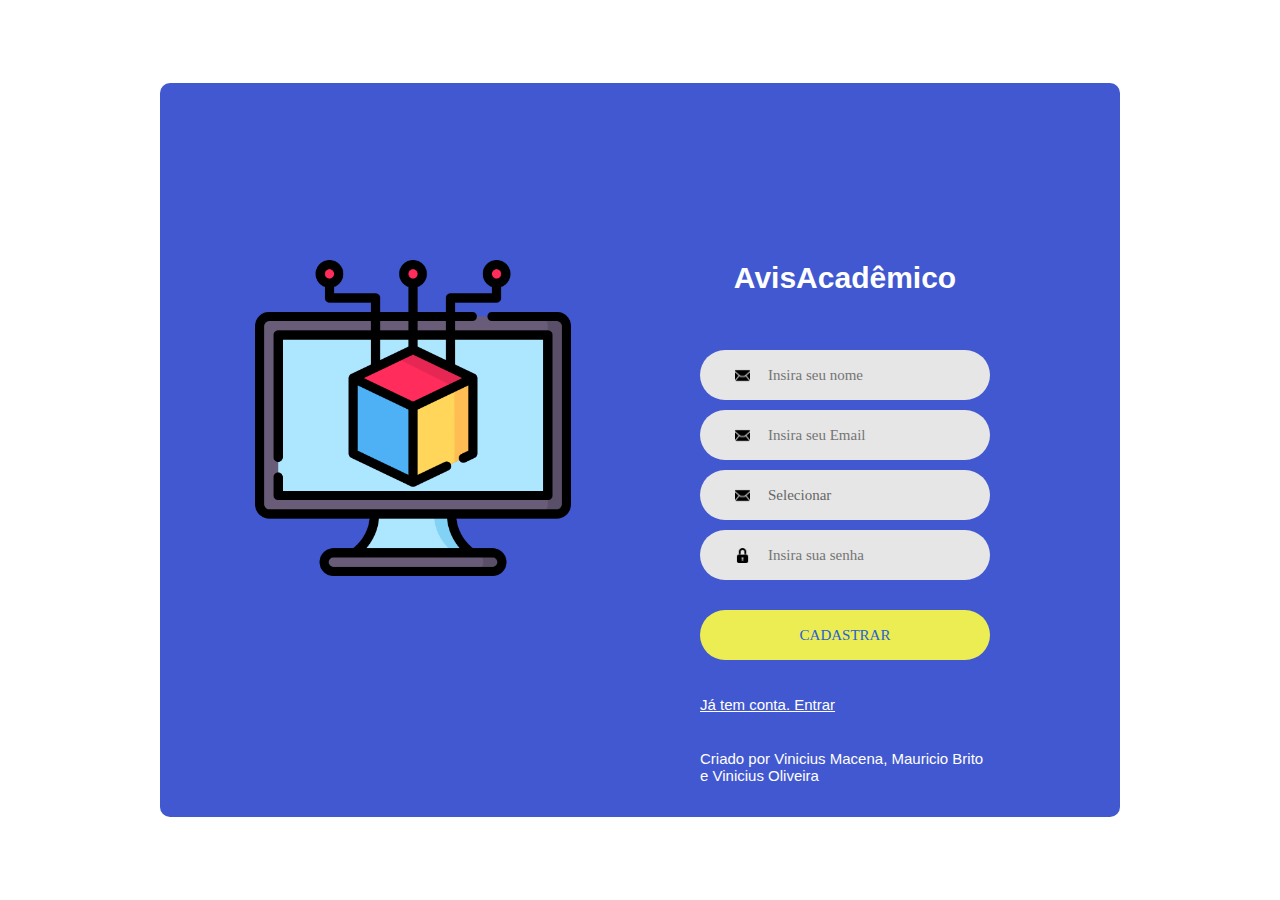
==== src/views/cadastro.html @ f3f06be6 "Refactor: refatoração de código" ====
<!DOCTYPE html>
<html lang="pt-br">

<head>
	<title>Cadastrar</title>
	<meta charset="UTF-8">
	<meta name="viewport" content="width=device-width, initial-scale=1">
	<link rel="icon" type="image/png" href="./../../public/assets/icons/favicon.png" />
	<link rel="stylesheet" type="text/css" href="./../../public/styles/gerais/utils.css">
	<link rel="stylesheet" type="text/css" href="./../../public/styles/autenticacao/autenticacao.css">

	<!-- Gerais -->
	<!-- CSS -->
	<link rel="stylesheet" href="./../../public/styles/gerais/componentes.css">

	<!-- Scripts -->
	<script src="./../../public/scripts/gerais/mensagens.js"></script>
	<script src="./../../public/scripts/gerais/variaveis_globais.js"></script>
	<script src="./../../public/scripts/gerais/requisicoes.js"></script>
	<script src="./../../public/scripts/gerais/gerais.js"></script>
	<script src="./../../public/scripts/gerais/componentes.js"></script>
</head>

<body>

	<div class="envelopar-login">
		<div class="imagem-login">
			<img src="./../../public/assets/icons/favicon.png" alt="IMG">
		</div>

		<form class="formulario-login validar-formulario" method="post" action="">
			<span class="titulo-formulario-login">
				<span>Avis</span><span class="vermelho">Acadêmico</span>
			</span>

			<div class="envelopar-input validar-input" data-validate="Nome inválido">
				<input class="entrada" type="text" name="iNome" placeholder="Insira seu nome">
				<span class="iconeEntrada">
					<img src="./../../public/assets/icons/envelope.png" alt="Envelope preto">
				</span>
			</div>

			<div class="envelopar-input validar-input" data-validate="Email inválido">
				<input class="entrada" type="text" name="iEmail" placeholder="Insira seu Email">
				<span class="iconeEntrada">
					<img src="./../../public/assets/icons/envelope.png" alt="Envelope preto">
				</span>
			</div>

			<div class="envelopar-input">
				<input class="entrada" type="file" id="foto" name="iFoto" accept="image/*" placeholder="Insira sua foto">
				<label for="foto"><p>Selecionar</p></label>
				<span class="iconeEntrada">
					<img src="./../../public/assets/icons/envelope.png" alt="Envelope preto">
				</span>
			</div>

			<div class="envelopar-input validar-input" data-validate="Senha inválida">
				<input class="entrada" type="password" name="iSenha" placeholder="Insira sua senha">
				<span class="iconeEntrada">
					<img src="./../../public/assets/icons/cadeado-trancado.png" alt="Cadeado trancado preto">
				</span>
			</div>

			<div class="envelopar-botoes-formulario-login">
				<button class="botao-formulario-login" name="entrar" type="submit">
					Cadastrar
				</button>
			</div>

			<div class="link-registro">
				<br>
				<br>
				<a href="./../../index.html">
					Já tem conta. Entrar
					<i class="fa fa-long-arrow-right m-l-5" aria-hidden="true"></i>
				</a>
				<br>
				<br>
				<br>
				<footer>
					<p>Criado por Vinicius Macena, Mauricio Brito e Vinicius Oliveira</p>
				</footer>
			</div>
		</form>
	</div>

	<script src="./../../public/scripts/gerais/validacoes.js"></script>
	<script src="./../../public/scripts/autenticacao/cadastro.js"></script>

</body>

</html>
---- public/styles/gerais/utils.css ----
/*CORES*/
:root {
    --cor--primaria--background--login: #4158d0;
    --cor--secundaria--background--login: #000000;
    --cor--botâo: #2663d4;
    --cor--background--page: #FFFFFF;
    --cor--botao--login--cadastro: #ecec53;
    --cor--botao--login--cadastro--hover: #ccdc94;
    --branco: rgb(248, 248, 248);
    --preto: rgb(5, 5, 5);
    --vermelho: #FF6060;
    --vermelho-hover: #ff8b8b;
    --azul: #04AED3;
    --azul-hover: #1dc6ec;
    --verde-confirmar: #04D361;
    --verde-confirmar-hover: #1de276;
    --cinza-pesquisar: rgb(167, 167, 167);
    --cinza-pesquisar-hover: rgb(204, 204, 204);
    --cinza-cartao: rgb(225 225 225);
    --cinza-bloqueado: rgb(190, 190, 190);
}

/*FONTES*/
@import url('https://fonts.googleapis.com/css2?family=Josefin+Sans:ital,wght@0,100;0,300;1,100;1,300&family=Montserrat:ital,wght@0,700;1,700&family=Poppins:ital,wght@0,100;0,300;0,400;0,500;0,600;0,700;1,100;1,300;1,400;1,500;1,600;1,700&display=swap');

* {
    margin: 0;
    padding: 0;
    box-sizing: border-box;
}

h1, h2, h3, h4, h5, span {
	font-family: 'Poppins', sans-serif;
	font-size: 15px;
}

p, a{
	font-family: 'Montserrat', sans-serif;
	font-size: 15px;
}

/* Validacoes */
.validate-input {
    position: relative;
}

.alert-validate::before {
    content: attr(data-validate);
    position: absolute;
    max-width: 70%;
    background-color: #e6ceee;
    border: 3px solid #4158d0;
    border-radius: 13px;
    padding: 4px 25px 4px 10px;
    top: 50%;
    -webkit-transform: translateY(-50%);
    -moz-transform: translateY(-50%);
    -ms-transform: translateY(-50%);
    -o-transform: translateY(-50%);
    transform: translateY(-50%);
    right: 8px;
    pointer-events: none;

    font-family: 'Poppins';
    font-weight: 500;
    color: #2663d4;
    font-size: 13px;
    line-height: 1.4;
    text-align: left;

    visibility: hidden;
    opacity: 0;

    -webkit-transition: opacity 0.4s;
    -o-transition: opacity 0.4s;
    -moz-transition: opacity 0.4s;
    transition: opacity 0.4s;
}

.alert-validate::after {
    content: "\2022";
    font-family: FontAwesome;
    display: block;
    position: absolute;
    color: #cf0000;
    font-size: 50px;
    top: 50%;
    -webkit-transform: translateY(-50%);
    -moz-transform: translateY(-50%);
    -ms-transform: translateY(-50%);
    -o-transform: translateY(-50%);
    transform: translateY(-50%);
    right: 13px;
}

.alert-validate:hover:before {
    visibility: visible;
    opacity: 1;
}

/* outras fontes */
/* font-family: 'Josefin Sans', sans-serif;
font-family: 'Montserrat', sans-serif; */
---- public/styles/autenticacao/autenticacao.css ----
/* Estilos gerais */
body{
    display: flex;
    flex-direction: column;
    align-items: center;
    justify-content: center;
    height: 100vh;
    width: 100%;
}

p,
a {
    font-size: 15px;
    color: white;
}

span {
    font-size: 30px;
    color: white;
}

input,
textarea {
    outline: none;
    border: none;
}

button {
    outline: none !important;
    border: none;
    background: transparent;
    cursor: pointer;
}

button:hover {
    cursor: pointer;
}

.envelopar-login {
    width: 960px;
    background: var(--cor--primaria--background--login);
    border-radius: 10px;
    overflow: hidden;
    display: flex;
    flex-wrap: wrap;
    justify-content: space-between;
    padding: 177px 130px 33px 95px;
}

.imagem-login {
    transition: 0.5s;
    width: 316px;
}

.imagem-login:hover {
    transition: 0.5s;
    transform: scale(1.2);
}

.imagem-login img {
    max-width: 100%;
}

.formulario-login {
    width: 290px;
}

.titulo-formulario-login {
    font-family: 'Poppins';
    font-weight: bold;
    font-size: 24px;
    color: var(--cor--background--page);
    line-height: 1.2;
    text-align: center;
    width: 100%;
    display: block;
    padding-bottom: 54px;
}

.envelopar-input {
    position: relative;
    width: 100%;
    z-index: 1;
    margin-bottom: 10px;
}

.entrada {
    font-family: 'Poppins';
    font-weight: 500;
    font-size: 15px;
    line-height: 1.5;
    color: var(--cor--botâo);
    display: block;
    width: 100%;
    background: #e6e6e6;
    height: 50px;
    border-radius: 25px;
    padding: 0 30px 0 68px;
}

.iconeEntrada {
    font-size: 15px;
    display: flex;
    align-items: center;
    position: absolute;
    border-radius: 25px;
    bottom: 0;
    left: 0;
    width: 100%;
    height: 100%;
    padding-left: 35px;
    pointer-events: none;
    color: #666666;
    transition: all 0.4s;
}

.iconeEntrada img {
    height: 15px;
}

/* Estilos do botão */
.envelopar-botoes-formulario-login {
    width: 100%;
    display: flex;
    flex-wrap: wrap;
    justify-content: center;
    padding-top: 20px;
}

.botao-formulario-login {
    font-family: Montserrat-Bold;
    font-size: 15px;
    line-height: 1.5;
    color: var(--cor--botâo);
    text-transform: uppercase;
    width: 100%;
    height: 50px;
    border-radius: 25px;
    background: var(--cor--botao--login--cadastro);
    display: flex;
    justify-content: center;
    align-items: center;
    padding: 0 25px;
    transition: all 0.4s;
}

.botao-formulario-login:hover {
    background: #ccdc94;
}

/* Estilos adicionais */
.botoes-ban {
    width: 40px;
    height: 40px;
}

#img-nav {
    padding: 10px;
    width: 50px;
}


form #containerArquivo{
    font-family: 'Poppins';
    font-weight: 500;
    font-size: 15px;
    line-height: 1.5;
    color: var(--cor--botâo);
    display: block;
    width: 100%;
    background: #e6e6e6;
    height: 50px;
    border-radius: 25px;
    padding: 0 30px 0 68px;
}

form input[type='file'] {
    display: none;
}

form label[for=foto] {
    font-family: 'Poppins';
    font-weight: 500;
    font-size: 15px;
    line-height: 1.5;
    color: var(--cor--botâo);
    display: flex;
    align-items: center;
    justify-content: start;
    width: 100%;
    background: #e6e6e6;
    height: 50px;
    border-radius: 25px;
    padding: 0 30px 0 68px;
}

form label[for=foto] p {
    font-family: 'Poppins';
    color: #666666;
    width: 100%;
    white-space: nowrap;
    overflow: hidden;
    text-overflow: ellipsis;
}
---- public/styles/gerais/componentes.css ----
.notificacao {
    position: fixed;
    bottom: 20px;
    right: 20px;
    padding: 10px;
    border-radius: 5px;
    background-color: var(--branco);
    font-size: 16px;
    font-weight: bold;
    box-shadow: 10px 10px 10px rgba(0, 0, 0, 0.295);
    z-index: 9999 !important;
    max-width: 300px;
}

.notificacao p {
    font-weight: bold;
    padding: 10px;
}

/* Components gerais */
.fecharConfirmar {
    animation-name: fecharConfirmar !important;
}

.containerComponent {
    z-index: 10;
    width: 100%;
    height: 100%;
    background-color: rgba(0, 0, 0, 0.705);
    position: fixed;
    top: 0;
    left: 0;
    display: flex;
    justify-content: center;
    align-items: center;
    padding: 20px;
    overflow-y: auto;
    box-sizing: border-box;

    opacity: 0;
    animation-name: abrirConfirmar;
    animation-duration: 0.2s;
    animation-fill-mode: forwards;
  }

.containerComponent #containerArquivo{
    display: flex;
    height: 50px;
}

.containerComponent #nomeArquivo{
    flex: 1;
    height: 50px;
    background-color: var(--cinza);
    border: 0.5px solid rgba(0, 0, 0, 0.507);
    border-radius: 5px 0 0 5px;
    font-size: 15px;
    padding: 0 15px;
    overflow: hidden;
    border-right: none;
    display: flex;
    align-items: center;
    text-align: left;
}

.containerComponent input[type='file'] {
    display: none;
}

.containerComponent label[for=foto], .containerComponent label[for=fotoPerfil] {
    cursor: pointer;
    width: 100px;
    height: 50px;
    display: flex;
    align-items: center;
    justify-content: center;
    background-color: rgb(211, 211, 211);
    border-radius: 0 5px 5px 0;
    border: 0.5px solid rgba(0, 0, 0, 0.507);
    transition: 0.5s;
}

.containerComponent label[for=foto]:hover, .containerComponent label[for=fotoPerfil]:hover {
    transition: 0.5s;
    background-color: rgb(233, 233, 233);
}

.containerComponent label[for=foto] p, .containerComponent label[for=fotoPerfil] p {
    font-weight: bold;
}
  
.containerComponent .janelaConfirmar #fotoEditarPerfil {
    height: 100px;
    width: 100px;
    border-radius: 50%;
    margin: 0 auto 20px;
}
  
.containerComponent .janelaConfirmar {
    position: relative;
    margin-top: 50px;
    display: flex;
    flex-direction: column;
    width: 400px;
    min-width: 300px;
    max-width: 800px;
    height: fit-content;
    background-color: var(--branco);
    padding: 40px 20px 20px 20px;
    border-radius: 10px;

    opacity: 0;
    transform: scale(0.75);
    animation-name: abrirJanelaConfirmar;
    animation-duration: 1s;
    animation-fill-mode: forwards;
    animation-delay: 0.2s;
}

.containerComponent .janelaConfirmar div.grupo{
    display: flex;
    flex-direction: column;
}

.containerComponent .janelaConfirmar div.grupo input{
    margin: 0;
}
  
.containerComponent .janelaConfirmar .fecharJanelaConfirmar {
    position: absolute;
    top: 0;
    right: 0;
    border: 0;
    background-color: transparent;
    height: 40px;
    width: 40px;
    font-size: 40px;
    cursor: pointer;
    border-radius: 0 10px 0 0;
    display: flex;
    align-items: center;
    justify-content: center;
    transition: 0.5s;
}

.containerComponent .janelaConfirmar .fecharJanelaConfirmar:hover {
    transition: 0.5s;
    transform: scale(1.1);
}
  
.containerComponent .janelaConfirmar p {
    color: var(--verde-escuro);
    font-weight: bold;
    text-align: center;
}
  
.containerComponent .janelaConfirmar input {
    height: 50px;
    padding: 5px;
    margin: 10px;
}
  
.containerComponent .janelaConfirmar .janelaConfirmarAcoes {
    margin: 15px 0;
    width: 100%;
    display: flex;
    justify-content: space-between;
}
  
.containerComponent .janelaConfirmar .janelaConfirmarAcoes button.confirmar,
.containerComponent .janelaConfirmar .janelaConfirmarAcoes button.cancelar {
    border: 0;
    border-radius: 10px;
    height: 50px;
    width: 150px;
    font-weight: bold;
    font-size: 20px;
    transition: 0.5s;
    cursor: pointer;
    display: flex;
    align-items: center;
    justify-content: center;
}
  
.containerComponent
.janelaConfirmar
.janelaConfirmarAcoes
button.confirmar {
    background-color: var(--verde-confirmar);
}
  
.containerComponent
.janelaConfirmar
.janelaConfirmarAcoes
button.confirmar:hover {
    background-color: var(--verde-confirmar-hover);
    transition: 0.5s;
}
  
.containerComponent .janelaConfirmar .janelaConfirmarAcoes button.cancelar {
    background-color: var(--vermelho);
}
  
.containerComponent
.janelaConfirmar
.janelaConfirmarAcoes
button.cancelar:hover {
    background-color: var(--vermelho-hover);
    transition: 0.5s;
}
  
.containerComponent .janelaConfirmar .janelaConfirmarAcoes button p {
    color: white !important;
}

@keyframes abrirConfirmar {
    from {
        opacity: 0;
    } to{
        opacity: 1;
    }
}

@keyframes fecharConfirmar {
    from {
        opacity: 1;
    } to{
        opacity: 0;
    }
}

@keyframes abrirJanelaConfirmar {
    from {
        opacity: 0;
        transform: scale(1);
    } to{
        opacity: 1;
        transform: scale(1.2);
    }
}

@keyframes fecharJanelaConfirmar {
    from {
        opacity: 1;
    } to{
        opacity: 0;
    }
}
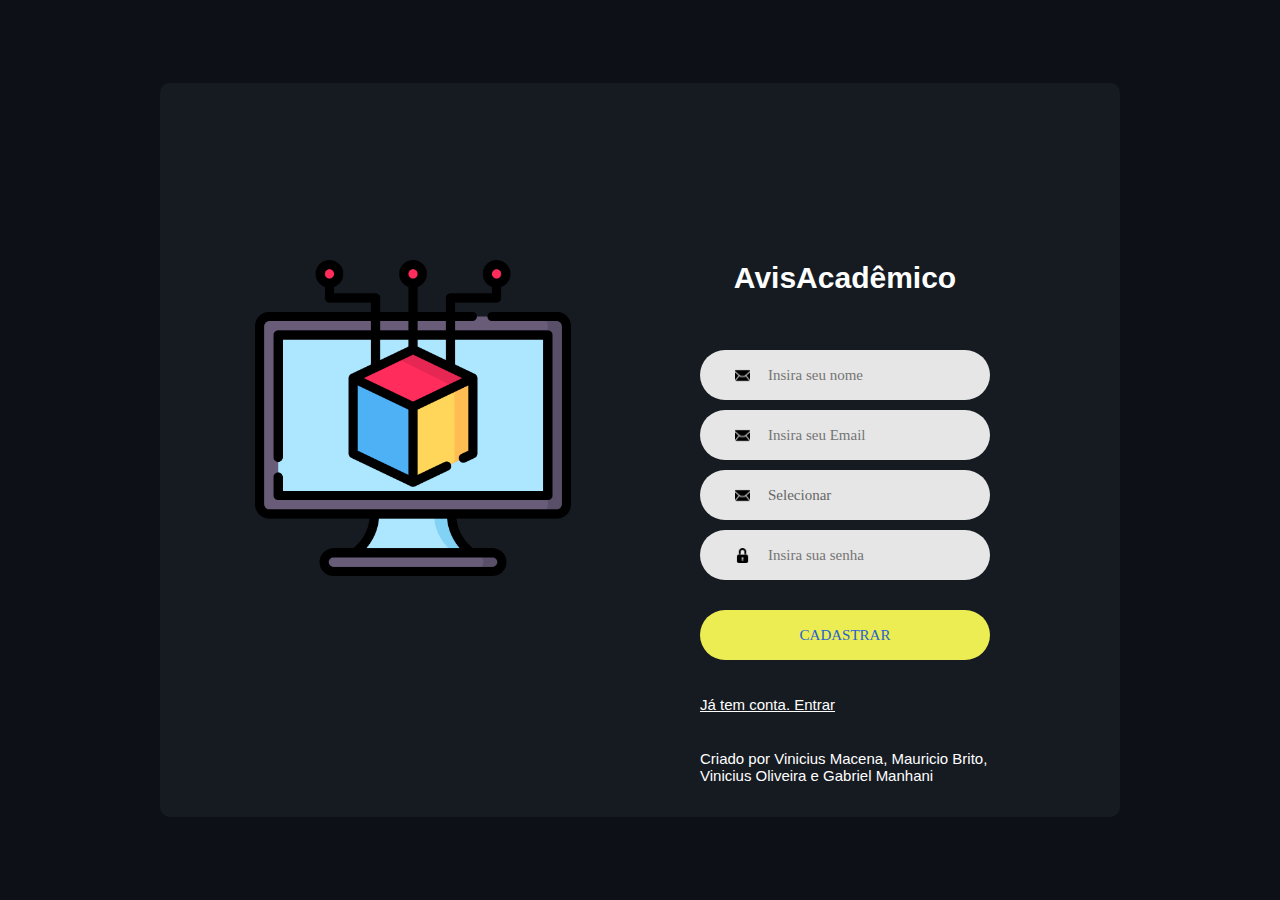
==== commit 60be1d09: "macena 22-11" ====
--- a/src/views/cadastro.html
+++ b/src/views/cadastro.html
@@ -79,7 +79,7 @@
 				<br>
 				<br>
 				<footer>
-					<p>Criado por Vinicius Macena, Mauricio Brito e Vinicius Oliveira</p>
+					<p>Criado por Vinicius Macena, Mauricio Brito, Vinicius Oliveira e Gabriel Manhani</p>
 				</footer>
 			</div>
 		</form>
--- a/public/styles/gerais/utils.css
+++ b/public/styles/gerais/utils.css
@@ -1,12 +1,12 @@
 /*CORES*/
 :root {
-    --cor--primaria--background--login: #4158d0;
+    --cor--primaria--background--login: #161b22;
     --cor--secundaria--background--login: #000000;
     --cor--botâo: #2663d4;
-    --cor--background--page: #FFFFFF;
+    --cor--background--page: #000000;
     --cor--botao--login--cadastro: #ecec53;
     --cor--botao--login--cadastro--hover: #ccdc94;
-    --branco: rgb(248, 248, 248);
+    --branco: #161b22;
     --preto: rgb(5, 5, 5);
     --vermelho: #FF6060;
     --vermelho-hover: #ff8b8b;
@@ -27,6 +27,7 @@
     margin: 0;
     padding: 0;
     box-sizing: border-box;
+    
 }
 
 h1, h2, h3, h4, h5, span {
--- a/public/styles/autenticacao/autenticacao.css
+++ b/public/styles/autenticacao/autenticacao.css
@@ -6,6 +6,7 @@
     justify-content: center;
     height: 100vh;
     width: 100%;
+    background-color: #0d1117;
 }
 
 p,
